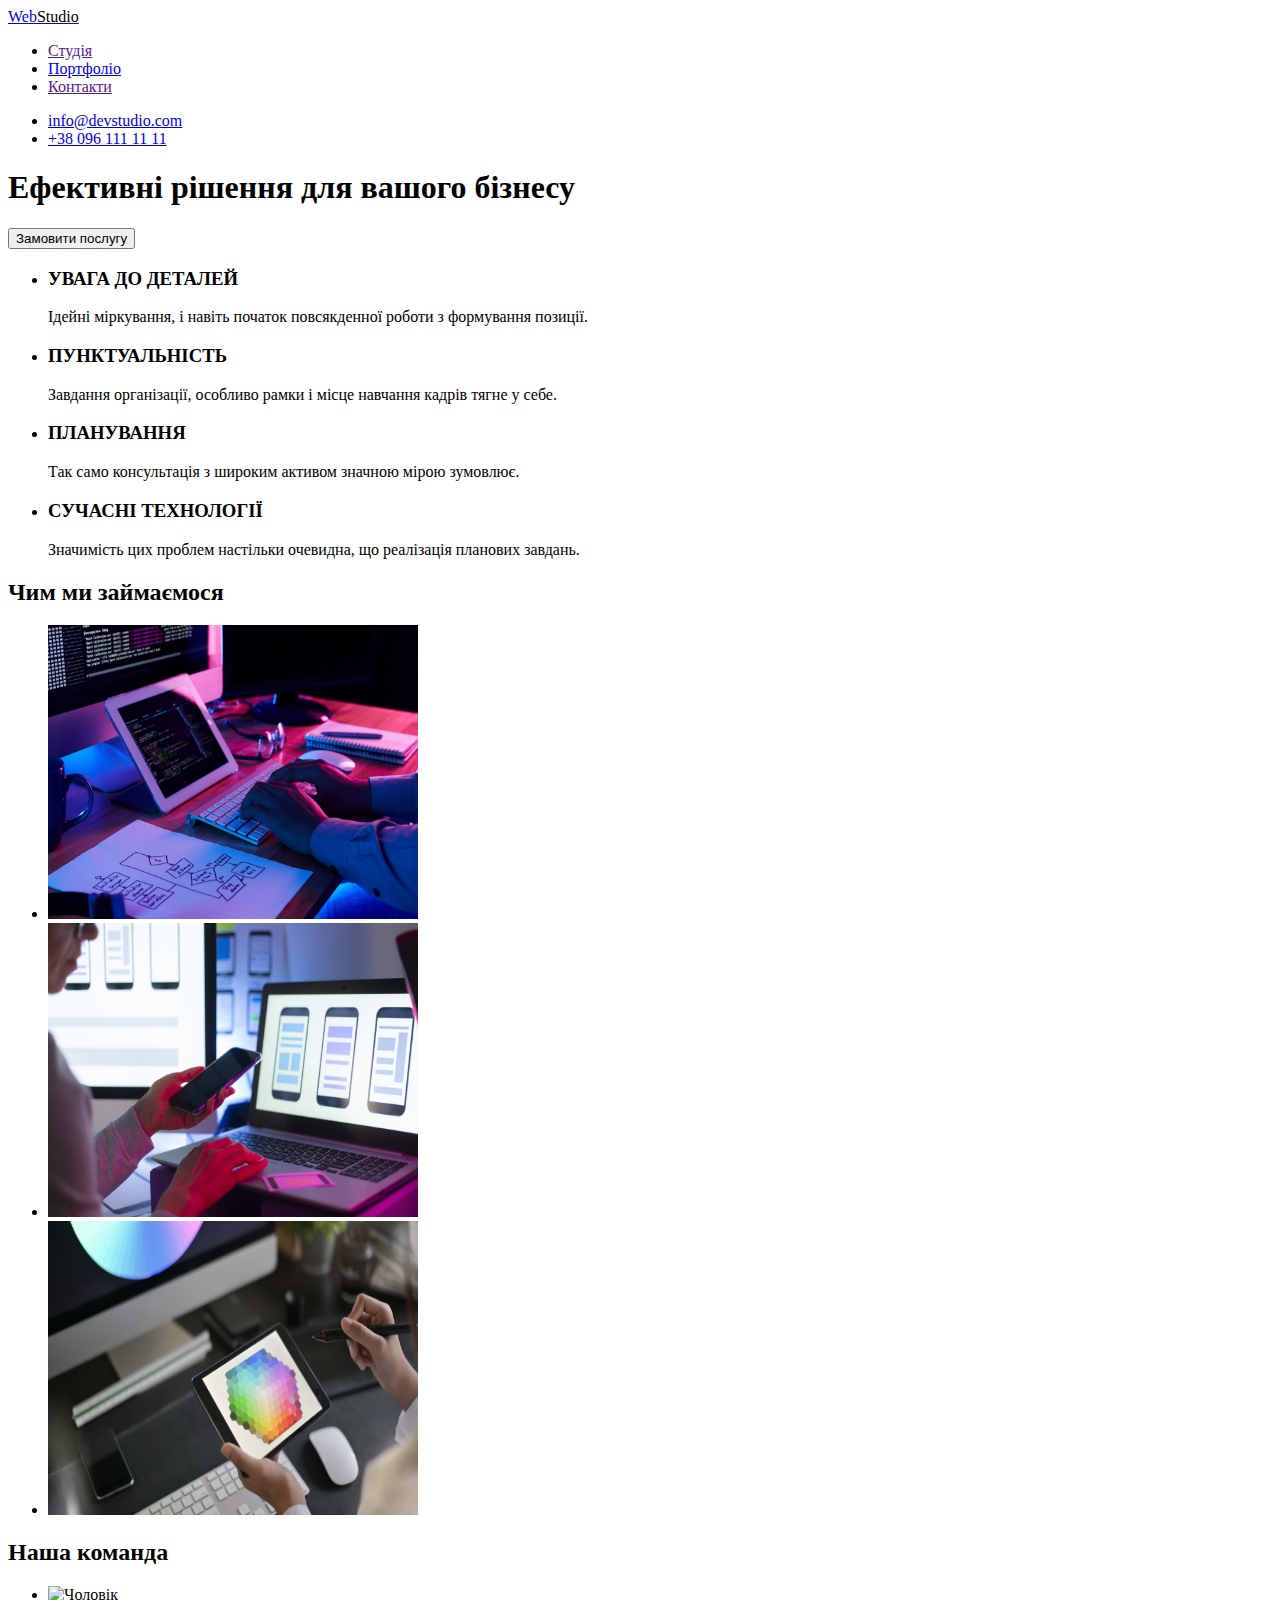
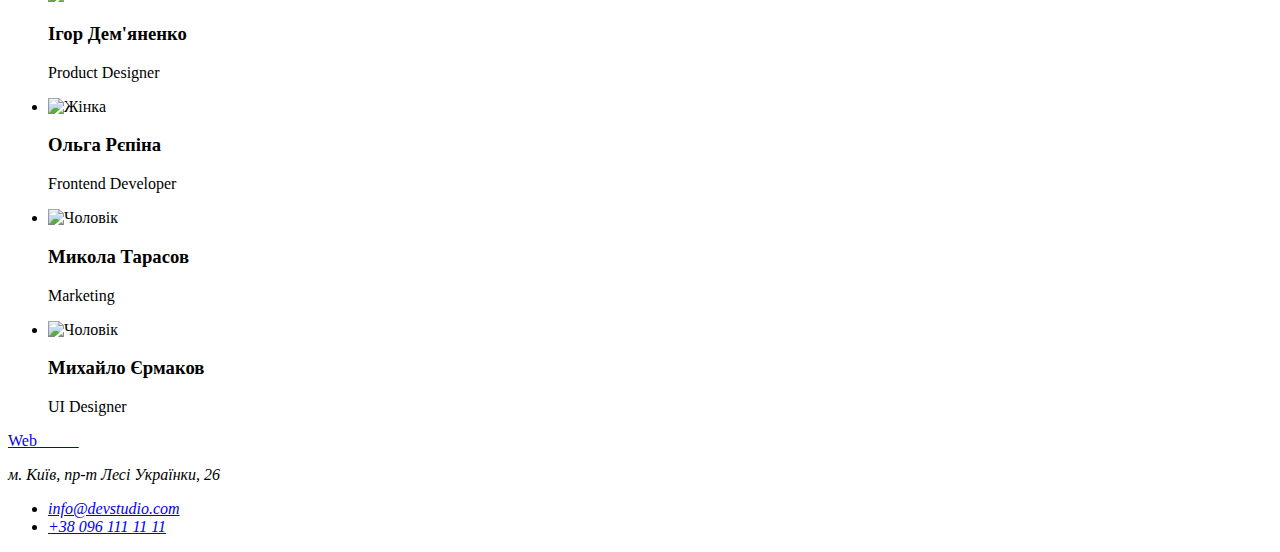
==== index.html @ 11721e97 "Added css" ====
<!DOCTYPE html>
<html lang="en">
<head>
    <meta charset="UTF-8">
    <meta http-equiv="X-UA-Compatible" content="IE=edge">
    <meta name="viewport" content="width=device-width, initial-scale=1.0">
    <title>WebStudio</title>
    <link rel="stylesheet" href="/css/style.css" />
    <link rel="preconnect" href="https://fonts.googleapis.com">
<link rel="preconnect" href="https://fonts.gstatic.com" crossorigin>
<link href="https://fonts.googleapis.com/css2?family=Roboto:wght@400;500;700;900&display=swap" rel="stylesheet"/>
</head>
<body>
                                <!--HEADER-->
        <header>
            <nav>
            <a href = "Logo" class = "logo">Web<span style = "color: black">Studio</span></a>
                <ul class = "social-links">
                    <li><a href = "">Студія</a></li>
                    <li><a href = "portfolio.html">Портфоліо</a></li>
                    <li><a href = "">Контакти</li></a>
                </ul>
            </nav>
                <ul class = "contact">
                    <li><a href = "mailto: info@devstudio.com">info@devstudio.com</a></li>
                    <li><a href = "tel: +38 096 111 11 11">+38 096 111 11 11</a></li>
                </ul>
        </header>
                                <!--MAIN-->
        <main>
                                <!-- I SELECTION-->
            <section>
                <h1 class = "ftext">Ефективні рішення для вашого бізнесу</h1>
                    <button type = "button" class = "button">Замовити послугу</button>
            </section>
                                <!-- II SELECTION-->
            <section>
                <ul class = "information">
                <li>
                    <h3>УВАГА ДО ДЕТАЛЕЙ</h3>
                        <p>Ідейні міркування, і навіть початок повсякденної роботи з формування позиції.</p>
            </li>
                <li>
                    <h3>ПУНКТУАЛЬНІСТЬ</h3>
                        <p>Завдання організації, особливо рамки і місце навчання кадрів тягне у себе.</p>
            </li>
                <li>    
                    <h3>ПЛАНУВАННЯ</h3>
                        <p>Так само консультація з широким активом значною мірою зумовлює.</p>
            </li>
                <li>    
                    <h3>СУЧАСНІ ТЕХНОЛОГІЇ</h3>
                        <p>Значимість цих проблем настільки очевидна, що реалізація планових завдань.</p>
            </li>
                </ul>
                                <!--BELOW-->
                <h2>Чим ми займаємося</h2>
                <ul>
                    <li>
                        <img src=  ".//images/1.jpg" alt="Програмуванням" 
                        width="370" height="294"/></li>
                    <li>
                        <img src = ".//images/2.jpg" alt="Байдикуванням"
                        width="370" height="294"/></li>
                    <li>
                        <img src = ".//images/3.jpg" alt="Підбором"
                        width="370" height="294"/></li>
                </ul>
            </section>
                                <!-- III SELECTION-->
            <section class = "selection-color">
                <h2>Наша команда</h2>
                <ul class = "people">
                    <li>
                        <img src=".//images/4.jpg" alt="Чоловік"
                        width="270" height="260">
                        <h3>Ігор Дем'яненко</h3>
                        <p>Product Designer</p>
                    </li>
                    <li>
                        <img src=".//images/5.jpg" alt="Жінка"
                        width="270" height="260">
                        <h3>Ольга Рєпіна</h3>
                        <p>Frontend Developer</p>
                    </li>   
                    <li>
                        <img src=".//images/6.jpg" alt="Чоловік"
                        width="270" height="260">
                        <h3>Микола Тарасов</h3>
                        <p>Marketing</p>
                    </li>   
                    <li>
                        <img src=".//images/7.jpg" alt="Чоловік"
                        width="270" height="260">
                        <h3>Михайло Єрмаков</h3>
                        <p>UI Designer</p>
                    </li>   
                </ul>
            </section>
    </main>
                                <!--FOOTER-->
        <footer>
            <div class = "container">
            <a href="logo" class = "logo">Web<span style = "color: white">Studio</span></a>
            <address class = "fotext">
                    <p>м. Київ, пр-т Лесі Українки, 26</p>
                <ul class = "contact">
                    <li><a href="mailto:info@devstudio.com">info@devstudio.com</a></li>
                    <li><a href="tel:+38 096 111 11 11">+38 096 111 11 11</a></li>
                </ul>
            </address>
            </div>
    </footer>
</body>
</html>
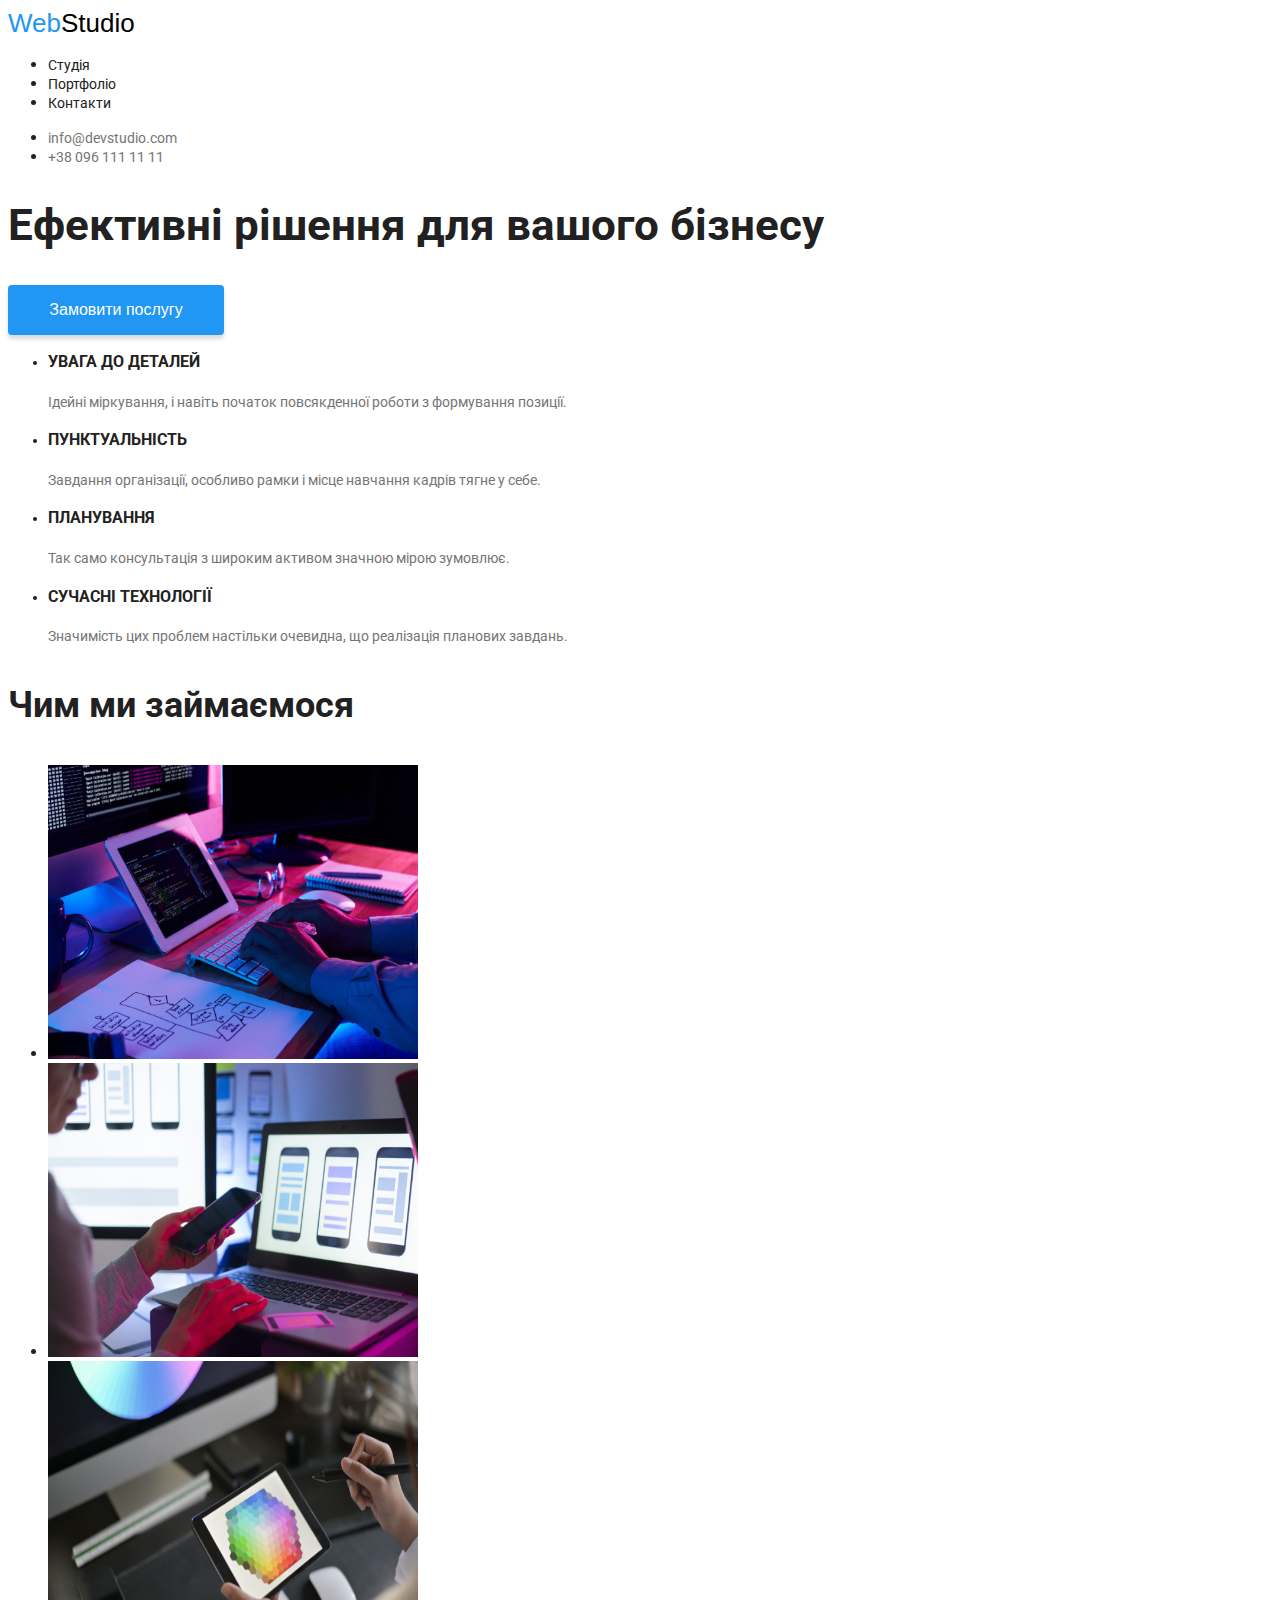
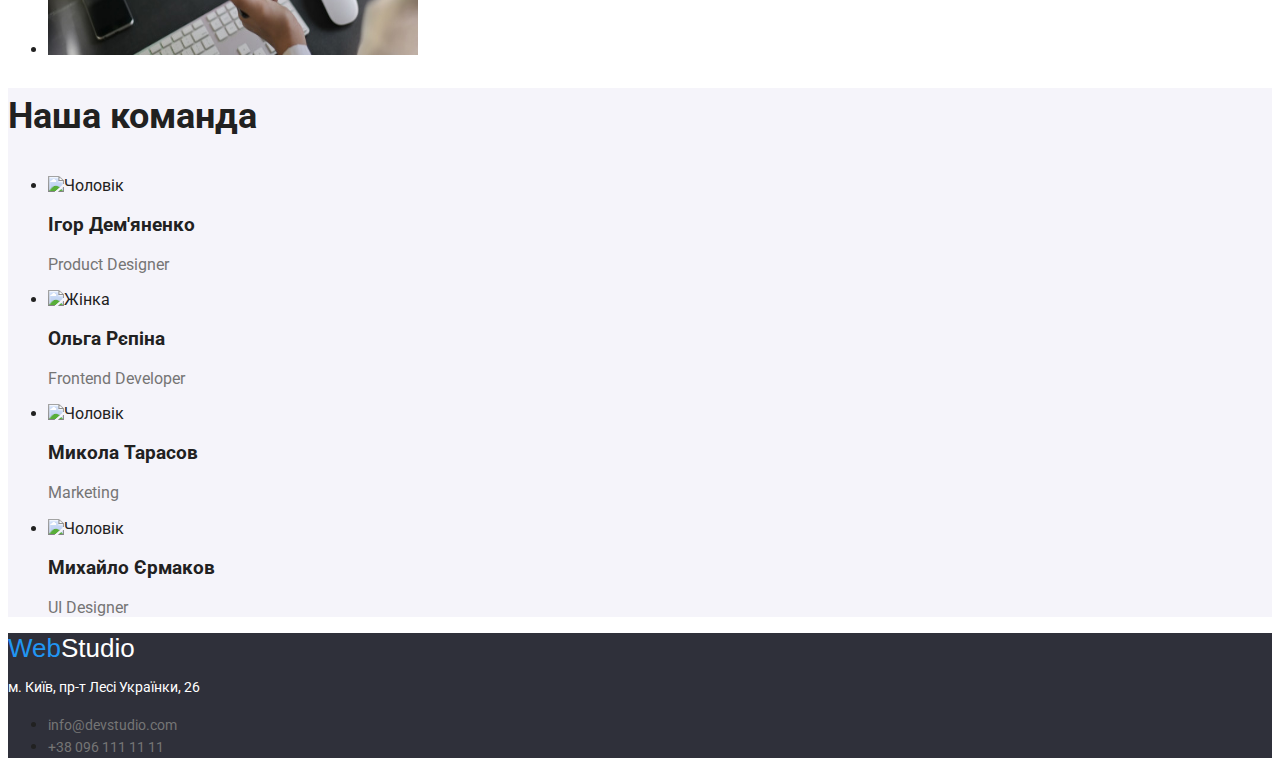
==== commit d2569e3e: "nothing" ====
--- a/index.html
+++ b/index.html
@@ -5,9 +5,7 @@
     <meta http-equiv="X-UA-Compatible" content="IE=edge">
     <meta name="viewport" content="width=device-width, initial-scale=1.0">
     <title>WebStudio</title>
-    <link rel="stylesheet" href="/css/style.css" />
-    <link rel="preconnect" href="https://fonts.googleapis.com">
-<link rel="preconnect" href="https://fonts.gstatic.com" crossorigin>
+    <link rel="stylesheet" href="./css/style.css" />
 <link href="https://fonts.googleapis.com/css2?family=Roboto:wght@400;500;700;900&display=swap" rel="stylesheet"/>
 </head>
 <body>
@@ -102,7 +100,7 @@
         <footer>
             <div class = "container">
             <a href="logo" class = "logo">Web<span style = "color: white">Studio</span></a>
-            <address class = "fotext">
+            <address class = "footer-text">
                     <p>м. Київ, пр-т Лесі Українки, 26</p>
                 <ul class = "contact">
                     <li><a href="mailto:info@devstudio.com">info@devstudio.com</a></li>
--- a/css/style.css
+++ b/css/style.css
@@ -0,0 +1,85 @@
+body {
+    font-family: Roboto, sans-serif;
+    color: #212121;
+}
+.logo {
+    text-decoration: none;
+    font-family: Raleway, sans-serif;
+    color: #2196F3;
+    font-size: 26px;
+    line-height: 31px;
+}
+.social-links a {
+    color: #212121;
+    text-decoration: none;
+    font-size: 14px;
+    font-style: Medium;
+    line-height: 16px;   
+}
+.social-links :hover {
+    color: #2196F3;
+}
+.contact a{
+    color: #757575;
+    text-decoration: none;
+    font-size: 14px;  
+}
+.contact :hover {
+    color: #2196F3;
+}
+.ftext {
+    font-size: 44px;
+    line-height: 60px;
+    letter-spacing: 6%;
+}
+.button {
+    width: 216px;
+    height: 50px;
+    background-color: #2196F3;
+    border-radius: 4px;
+    border: 0px;
+    font-size: 16px;
+    color: white;
+    box-shadow: 0px 4px 4px 0px #00000026;
+    cursor: pointer;
+}
+.information{
+    font-size: 14px;
+    line-height: 1.4;
+    font-style: Bold;
+}
+.information p{
+    color: #757575;
+    font-style: Regular;
+    line-height: 1.6;
+}
+h2 {
+    font-size: 36px;
+    font-style: Bold;
+    line-height: 1.6;
+}
+.selection-color {
+    background-color: #F5F4FA;
+}
+.people{
+    font-size: 16px;
+    font-style: Medium;
+    line-height: 1.2;
+}
+.people p{
+    color: #757575;
+    font-style: Regular;
+}
+
+.footer-text {
+    text-decoration: none;
+    font-style: normal;
+    line-height: 1.4;
+}
+.footer-text p {
+    font-size: 14px;
+    color: white;
+}
+.container {
+    background-color: #2F303A;
+}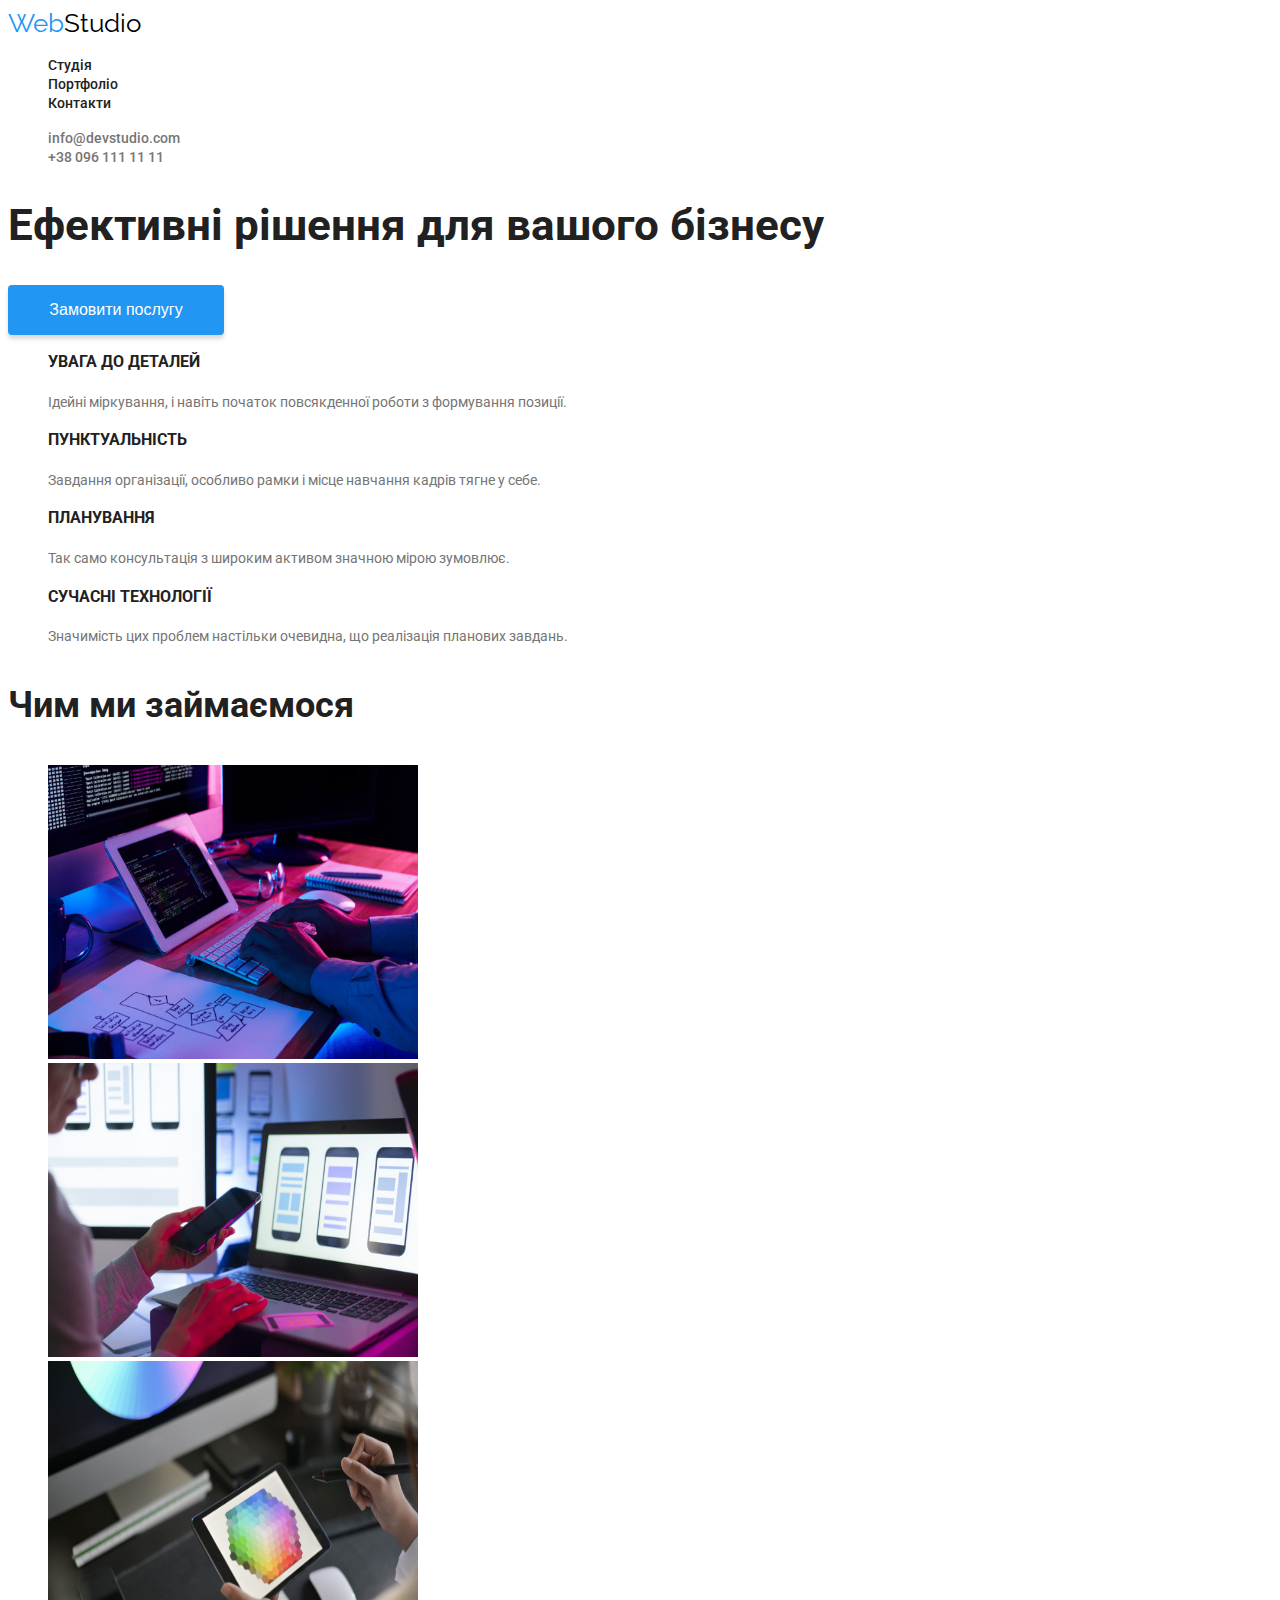
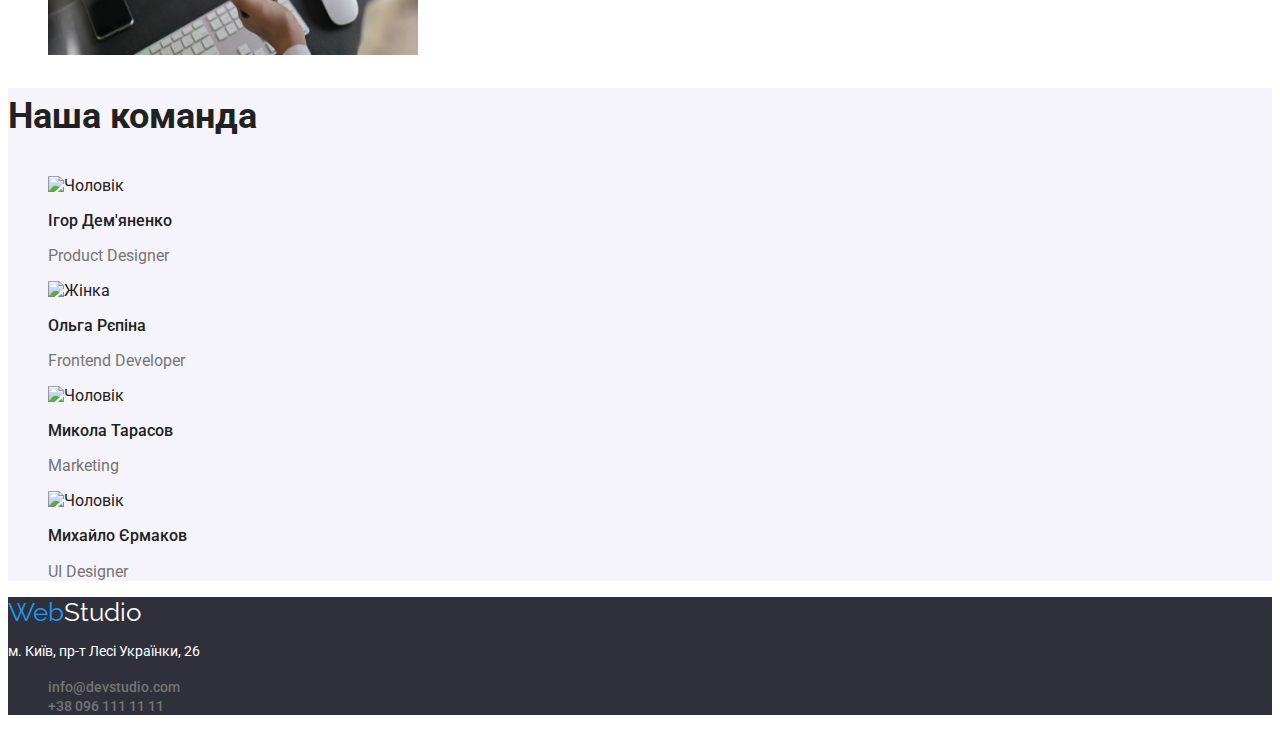
==== commit ca50c79f: "CHANGED SOMETHING JUST WATCH" ====
--- a/index.html
+++ b/index.html
@@ -6,7 +6,8 @@
     <meta name="viewport" content="width=device-width, initial-scale=1.0">
     <title>WebStudio</title>
     <link rel="stylesheet" href="./css/style.css" />
-<link href="https://fonts.googleapis.com/css2?family=Roboto:wght@400;500;700;900&display=swap" rel="stylesheet"/>
+        <link href="https://fonts.googleapis.com/css2?family=Roboto:wght@400;500;700;900&display=swap" rel="stylesheet"/>
+        <link href="https://fonts.googleapis.com/css2?family=Raleway:wght@700&display=swap" rel="stylesheet"/>
 </head>
 <body>
                                 <!--HEADER-->
@@ -28,7 +29,7 @@
         <main>
                                 <!-- I SELECTION-->
             <section>
-                <h1 class = "ftext">Ефективні рішення для вашого бізнесу</h1>
+                <h1 class = "first-title">Ефективні рішення для вашого бізнесу</h1>
                     <button type = "button" class = "button">Замовити послугу</button>
             </section>
                                 <!-- II SELECTION-->
@@ -52,47 +53,40 @@
             </li>
                 </ul>
                                 <!--BELOW-->
-                <h2>Чим ми займаємося</h2>
-                <ul>
+            <h2 class = "title">Чим ми займаємося</h2>
+                <ul class = "images-page-one">
                     <li>
-                        <img src=  ".//images/1.jpg" alt="Програмуванням" 
-                        width="370" height="294"/></li>
+                        <img src=  ".//images/1.jpg" alt="Програмуванням" /></li>
                     <li>
-                        <img src = ".//images/2.jpg" alt="Байдикуванням"
-                        width="370" height="294"/></li>
+                        <img src = ".//images/2.jpg" alt="Байдикуванням"/></li>
                     <li>
-                        <img src = ".//images/3.jpg" alt="Підбором"
-                        width="370" height="294"/></li>
+                        <img src = ".//images/3.jpg" alt="Підбором"/></li>
                 </ul>
             </section>
                                 <!-- III SELECTION-->
-            <section class = "selection-color">
-                <h2>Наша команда</h2>
-                <ul class = "people">
+                <section class = "selection-color">
+            <h2 class = "title">Наша команда</h2>
+                <ul class = "our-team">
                     <li>
-                        <img src=".//images/4.jpg" alt="Чоловік"
-                        width="270" height="260">
-                        <h3>Ігор Дем'яненко</h3>
+                        <img src=".//images/4.jpg" alt="Чоловік"/>
+                            <h3>Ігор Дем'яненко</h3>
                         <p>Product Designer</p>
                     </li>
-                    <li>
-                        <img src=".//images/5.jpg" alt="Жінка"
-                        width="270" height="260">
-                        <h3>Ольга Рєпіна</h3>
-                        <p>Frontend Developer</p>
+                        <li>
+                            <img src=".//images/5.jpg" alt="Жінка"/>
+                                <h3>Ольга Рєпіна</h3>
+                            <p>Frontend Developer</p>
                     </li>   
-                    <li>
-                        <img src=".//images/6.jpg" alt="Чоловік"
-                        width="270" height="260">
-                        <h3>Микола Тарасов</h3>
-                        <p>Marketing</p>
-                    </li>   
-                    <li>
-                        <img src=".//images/7.jpg" alt="Чоловік"
-                        width="270" height="260">
-                        <h3>Михайло Єрмаков</h3>
-                        <p>UI Designer</p>
-                    </li>   
+                            <li>
+                                <img src=".//images/6.jpg" alt="Чоловік"/>
+                                    <h3>Микола Тарасов</h3>
+                                <p>Marketing</p>
+                        </li>   
+                            <li>
+                                <img src=".//images/7.jpg" alt="Чоловік"/>
+                                    <h3>Михайло Єрмаков</h3>
+                                <p>UI Designer</p>
+                        </li>   
                 </ul>
             </section>
     </main>
--- a/css/style.css
+++ b/css/style.css
@@ -1,36 +1,45 @@
 body {
-    font-family: Roboto, sans-serif;
+    font-family: "Roboto", sans-serif;
     color: #212121;
 }
 .logo {
     text-decoration: none;
-    font-family: Raleway, sans-serif;
+    font-family: "Raleway", sans-serif;
     color: #2196F3;
     font-size: 26px;
     line-height: 31px;
 }
+.social-links {
+    list-style: none;
+}
 .social-links a {
+    text-decoration: none;
     color: #212121;
-    text-decoration: none;
     font-size: 14px;
-    font-style: Medium;
+    font-weight: 500;
     line-height: 16px;   
 }
 .social-links :hover {
     color: #2196F3;
 }
+.contact {
+    list-style: none;
+}
 .contact a{
+    text-decoration: none;
     color: #757575;
-    text-decoration: none;
-    font-size: 14px;  
+    font-weight: 500;
+    font-style: normal;
+    font-size: 14px;
 }
 .contact :hover {
     color: #2196F3;
 }
-.ftext {
+.first-title {
     font-size: 44px;
     line-height: 60px;
     letter-spacing: 6%;
+    font-weight: black;
 }
 .button {
     width: 216px;
@@ -43,17 +52,26 @@
     box-shadow: 0px 4px 4px 0px #00000026;
     cursor: pointer;
 }
-.information{
+.information {
+    list-style: none;
     font-size: 14px;
     line-height: 1.4;
-    font-style: Bold;
+    font-weight: Bold;
 }
 .information p{
     color: #757575;
-    font-style: Regular;
+    font-weight: 400;
     line-height: 1.6;
+    font-weight: 400;
 }
-h2 {
+.images-page-one { 
+    list-style: none;
+}
+.images-page-one img { 
+    width: 370px; 
+    height: 294px;
+}
+.title {
     font-size: 36px;
     font-style: Bold;
     line-height: 1.6;
@@ -61,25 +79,101 @@
 .selection-color {
     background-color: #F5F4FA;
 }
-.people{
+.our-team {
+    list-style: none;
+}
+.our-team img {
+    width: 270px;
+    height: 260px;
+}
+
+.our-team h3 {
     font-size: 16px;
-    font-style: Medium;
+    font-weight: 500;
     line-height: 1.2;
 }
-.people p{
+
+.our-team p {
     color: #757575;
-    font-style: Regular;
+    font-weight: 400;
+    font-size: 16px;
 }
 
-.footer-text {
+.footer-text p {
     text-decoration: none;
+    list-style: none;
+    line-height: 1.4;
+    font-size: 14px;
     font-style: normal;
-    line-height: 1.4;
+    font-weight: 400;
+    color: white;
+    
 }
-.footer-text p {
-    font-size: 14px;
+.container {
+    text-decoration: none;
+    list-style: none;
+    background-color: #2F303A;
+}
+.second-button {
+    list-style: none;
+    font-size: 16px;
+    background-color: #F5F4FA;
+    border-radius: 4px;
+    border: 0px;
+    color: black;
+    font-weight: 500;
+    cursor: pointer;
+    margin: 10px 20px; 
+}
+.second-button:hover {
+    background-color: #2196F3;
     color: white;
 }
-.container {
-    background-color: #2F303A;
-}+.direction {
+    list-style: none;
+    display: flex;
+    justify-content: center;
+    align-items: center;
+}
+.direction-two {
+    list-style: none;
+    
+}
+.box {
+    text-decoration: none;
+    list-style: none;
+
+    display: flex;
+    flex-wrap: wrap;
+    justify-content: center;
+    align-items: center;
+}
+.box img {
+    width: 370px; 
+    height: 294px;
+}
+
+.box h3{
+    font-size: 18;
+    color: #212121;
+    line-height: 2.0;
+    font-weight: bold;
+    letter-spacing: 6%;
+    padding-left: 30px;
+}
+.box p {
+    font-size: 16;
+    color: #757575;
+    line-height: 2.0;
+    font-weight: 400;
+    letter-spacing: 3%;
+    padding-left: 30px;
+}
+.second-card {
+    width: 370px;
+    height: 430px;
+    border: 2px solid #EEEEEE;
+    background: #FFFFFF;
+    
+    margin: 30px 50px;
+}
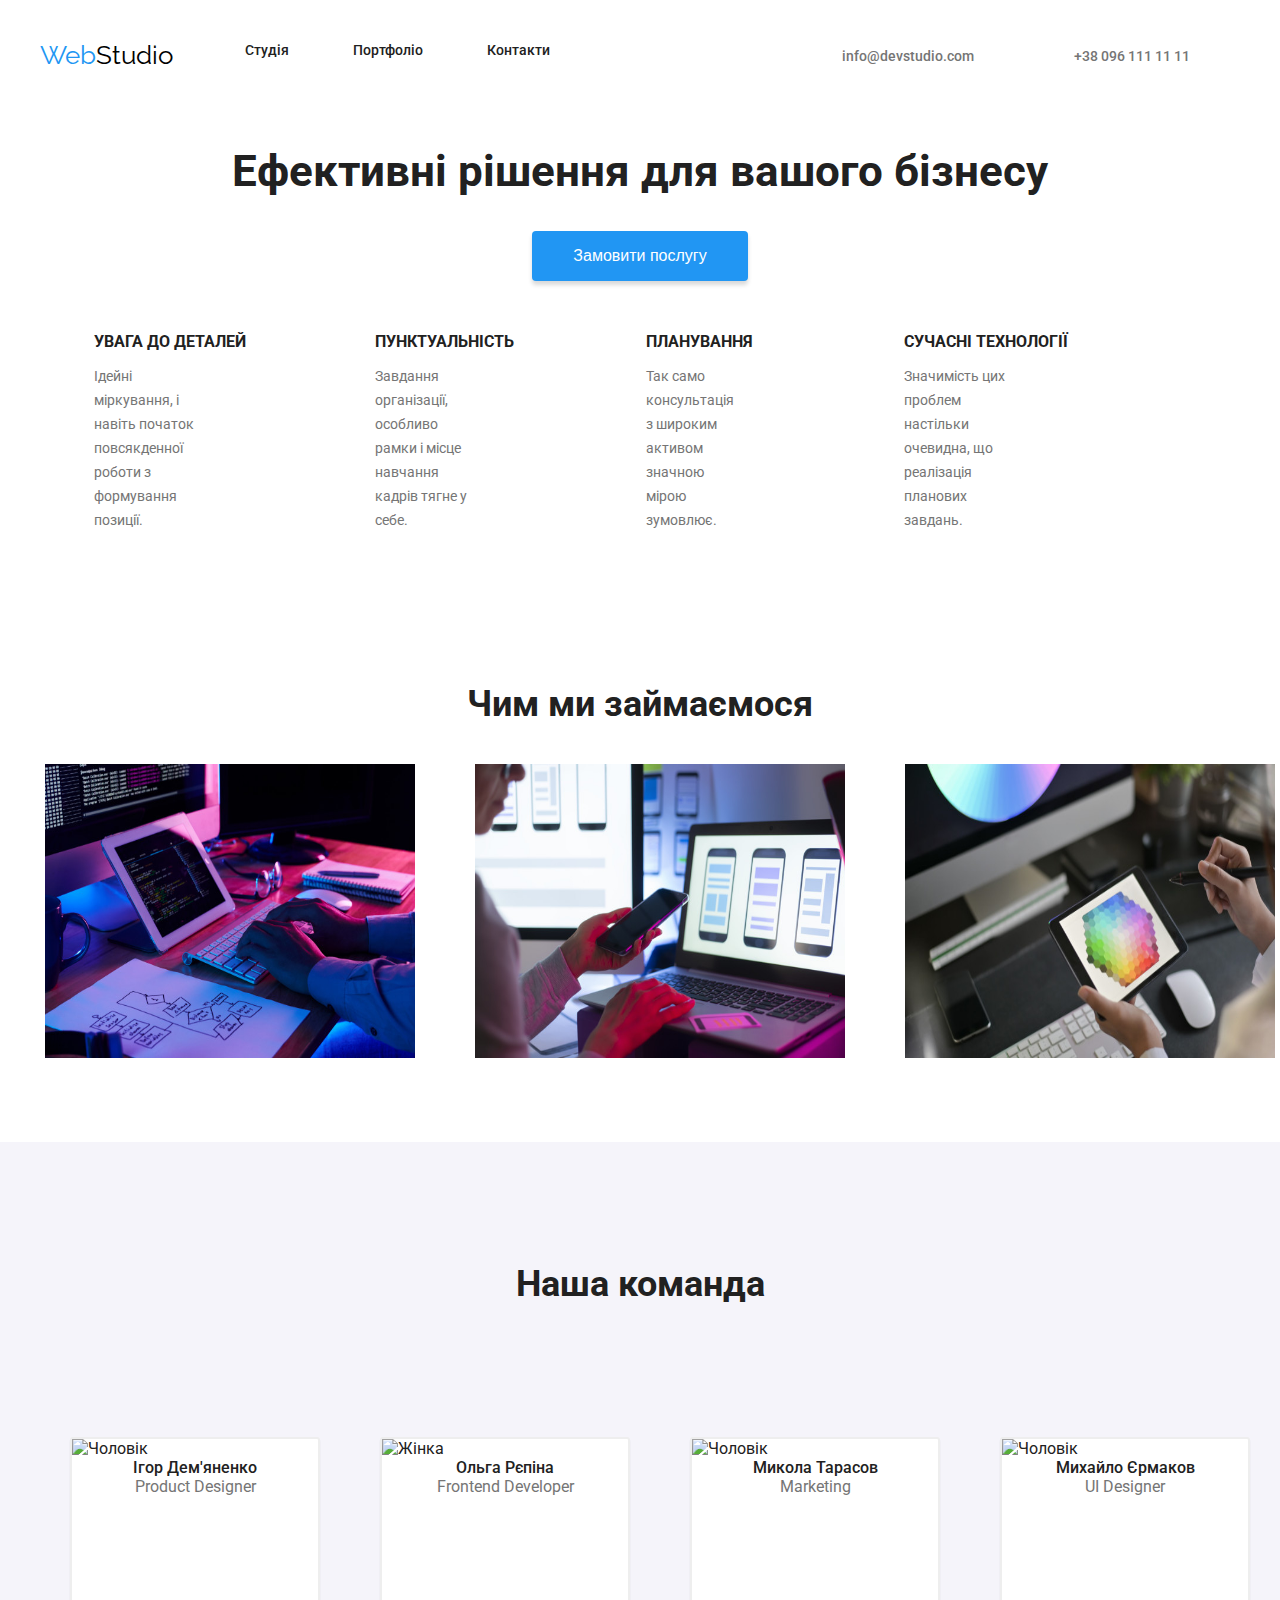
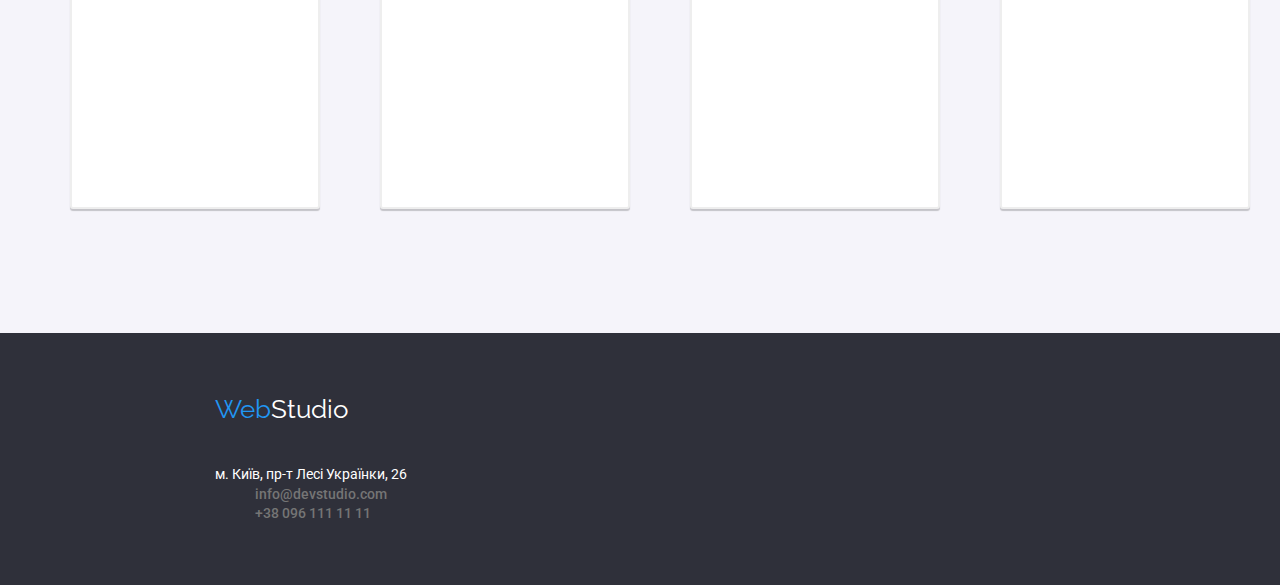
==== commit ca78a293: "Changed CSS and added HTML tags" ====
--- a/index.html
+++ b/index.html
@@ -6,35 +6,41 @@
     <meta name="viewport" content="width=device-width, initial-scale=1.0">
     <title>WebStudio</title>
     <link rel="stylesheet" href="./css/style.css" />
+    <link rel="stylesheet" href="./css/reset.scss" />
         <link href="https://fonts.googleapis.com/css2?family=Roboto:wght@400;500;700;900&display=swap" rel="stylesheet"/>
         <link href="https://fonts.googleapis.com/css2?family=Raleway:wght@700&display=swap" rel="stylesheet"/>
 </head>
 <body>
                                 <!--HEADER-->
-        <header>
-            <nav>
-            <a href = "Logo" class = "logo">Web<span style = "color: black">Studio</span></a>
-                <ul class = "social-links">
-                    <li><a href = "">Студія</a></li>
-                    <li><a href = "portfolio.html">Портфоліо</a></li>
-                    <li><a href = "">Контакти</li></a>
-                </ul>
-            </nav>
-                <ul class = "contact">
-                    <li><a href = "mailto: info@devstudio.com">info@devstudio.com</a></li>
-                    <li><a href = "tel: +38 096 111 11 11">+38 096 111 11 11</a></li>
-                </ul>
-        </header>
+            <header>
+                    <div class = "n-d">
+                        <nav>
+                            <div class = "n">
+                                 <a href = "Logo" class = "logo">Web<span style = "color: black">Studio</span></a>    
+                                    <ul class = "social-links">
+                                            <li><a href = "">Студія</a></li>
+                                                <li><a href = "portfolio.html">Портфоліо</a></li>
+                                            <li><a href = "">Контакти</li></a>
+                                        </ul>
+                                    </div>
+                            </nav>
+                                 <ul class = "contact">
+                                    <li><a href = "mailto: info@devstudio.com">info@devstudio.com</a></li>
+                                    <li><a href = "tel: +38 096 111 11 11">+38 096 111 11 11</a></li>
+                                </ul>               
+                            </div>
+                    </header>
                                 <!--MAIN-->
         <main>
                                 <!-- I SELECTION-->
-            <section>
+            <section class = "direction-first">
                 <h1 class = "first-title">Ефективні рішення для вашого бізнесу</h1>
                     <button type = "button" class = "button">Замовити послугу</button>
             </section>
                                 <!-- II SELECTION-->
             <section>
                 <ul class = "information">
+                    <div class = "direction-inform">
                 <li>
                     <h3>УВАГА ДО ДЕТАЛЕЙ</h3>
                         <p>Ідейні міркування, і навіть початок повсякденної роботи з формування позиції.</p>
@@ -52,6 +58,7 @@
                         <p>Значимість цих проблем настільки очевидна, що реалізація планових завдань.</p>
             </li>
                 </ul>
+            </div>
                                 <!--BELOW-->
             <h2 class = "title">Чим ми займаємося</h2>
                 <ul class = "images-page-one">
@@ -65,24 +72,24 @@
             </section>
                                 <!-- III SELECTION-->
                 <section class = "selection-color">
-            <h2 class = "title">Наша команда</h2>
+            <h2 class = "title-two">Наша команда</h2>
                 <ul class = "our-team">
-                    <li>
+                    <li class = "card-our">
                         <img src=".//images/4.jpg" alt="Чоловік"/>
                             <h3>Ігор Дем'яненко</h3>
                         <p>Product Designer</p>
                     </li>
-                        <li>
+                        <li class = "card-our">
                             <img src=".//images/5.jpg" alt="Жінка"/>
                                 <h3>Ольга Рєпіна</h3>
                             <p>Frontend Developer</p>
                     </li>   
-                            <li>
+                            <li class = "card-our">
                                 <img src=".//images/6.jpg" alt="Чоловік"/>
                                     <h3>Микола Тарасов</h3>
                                 <p>Marketing</p>
                         </li>   
-                            <li>
+                            <li class = "card-our">
                                 <img src=".//images/7.jpg" alt="Чоловік"/>
                                     <h3>Михайло Єрмаков</h3>
                                 <p>UI Designer</p>
@@ -93,10 +100,10 @@
                                 <!--FOOTER-->
         <footer>
             <div class = "container">
-            <a href="logo" class = "logo">Web<span style = "color: white">Studio</span></a>
+            <a href="logo" class = "footer-logo">Web<span style = "color: white">Studio</span></a>
             <address class = "footer-text">
                     <p>м. Київ, пр-т Лесі Українки, 26</p>
-                <ul class = "contact">
+                <ul class = "contact-two">
                     <li><a href="mailto:info@devstudio.com">info@devstudio.com</a></li>
                     <li><a href="tel:+38 096 111 11 11">+38 096 111 11 11</a></li>
                 </ul>
--- a/css/style.css
+++ b/css/style.css
@@ -1,29 +1,59 @@
+
+html, body, div, span, applet, object, iframe,
+h1, h2, h3, h4, h5, h6, p, blockquote, pre,
+a, abbr, acronym, address, big, cite, code,
+del, dfn, em, img, ins, kbd, q, s, samp,
+small, strike, strong, sub, sup, tt, var,
+b, u, i, center,
+dl, dt, dd, ol, ul, li,
+fieldset, form, label, legend, input, textarea,
+table, caption, tbody, tfoot, thead, tr, th, td,
+article, aside, canvas, details, embed, 
+figure, figcaption, footer, header, hgroup, 
+menu, nav, output, ruby, section, summary,
+time, mark, audio, video {
+	margin: 0;
+}
 body {
     font-family: "Roboto", sans-serif;
     color: #212121;
 }
+.n-d {
+    display: flex;
+    justify-content: space-between;
+    align-items: center;
+    padding: 40px;
+}
+.n {
+    display: flex;
+}
 .logo {
     text-decoration: none;
     font-family: "Raleway", sans-serif;
     color: #2196F3;
     font-size: 26px;
     line-height: 31px;
+    
 }
 .social-links {
     list-style: none;
+    display: flex;
 }
 .social-links a {
     text-decoration: none;
     color: #212121;
     font-size: 14px;
     font-weight: 500;
-    line-height: 16px;   
+    line-height: 16px;
+    padding: 32px;
+    
 }
 .social-links :hover {
     color: #2196F3;
 }
 .contact {
     list-style: none;
+    display: flex;
 }
 .contact a{
     text-decoration: none;
@@ -31,15 +61,25 @@
     font-weight: 500;
     font-style: normal;
     font-size: 14px;
+    padding: 50px;
+    
 }
 .contact :hover {
     color: #2196F3;
 }
+
 .first-title {
     font-size: 44px;
     line-height: 60px;
     letter-spacing: 6%;
     font-weight: black;
+    margin: 30px;
+}
+.direction-first {
+    display: flex;
+    flex-direction: column;
+    justify-content: center;
+    align-items: center;
 }
 .button {
     width: 216px;
@@ -52,54 +92,107 @@
     box-shadow: 0px 4px 4px 0px #00000026;
     cursor: pointer;
 }
+.direction-inform {
+    display: flex;
+    justify-content: center;
+    align-items: center;
+}
 .information {
     list-style: none;
     font-size: 14px;
     line-height: 1.4;
     font-weight: Bold;
+    padding: 50px 94px;
+    
 }
 .information p{
     color: #757575;
     font-weight: 400;
-    line-height: 1.6;
-    font-weight: 400;
+    font-weight: 400;
+    line-height: 24px;
+    margin-top: 10px;
+    margin-right: 170px;
+    
 }
 .images-page-one { 
     list-style: none;
+    display: flex;
+    justify-content: center;
+    align-items: center;
 }
 .images-page-one img { 
     width: 370px; 
     height: 294px;
+    margin: 30px;
+    padding-bottom: 50px;
 }
 .title {
     font-size: 36px;
     font-style: Bold;
     line-height: 1.6;
+    display: flex;
+    justify-content: center;
+    align-items: center;
+    padding-top: 94px;
 }
 .selection-color {
     background-color: #F5F4FA;
+    padding-top: 20px;
+}
+.title-two {
+    font-size: 36px;
+    font-style: Bold;
+    line-height: 1.6;
+    display: flex;
+    justify-content: center;
+    align-items: center;
+    padding: 94px 50px;
 }
 .our-team {
     list-style: none;
+    display: flex;
+    justify-content: center;
+    align-items: center;
+    padding-bottom: 94px;
 }
 .our-team img {
     width: 270px;
     height: 260px;
+
 }
 
 .our-team h3 {
     font-size: 16px;
     font-weight: 500;
     line-height: 1.2;
+    text-align: center;
 }
 
 .our-team p {
     color: #757575;
     font-weight: 400;
     font-size: 16px;
-}
-
-.footer-text p {
+    text-align: center;
+}
+.card-our {
+    height: 368px;
+    width: 270px;
+    background-color: #FFFFFF;
+    border: 2px solid #EEEEEE;
+    border-radius: 3px;
+    box-shadow: 0px 2px 1px 0px #00000033;
+
+    margin: 30px;
+}
+.footer-logo {
+    text-decoration: none;
+    font-family: "Raleway", sans-serif;
+    color: #2196F3;
+    font-size: 26px;
+    line-height: 31px;
+    padding: 20px 215px ;
+}
+.footer-text {
     text-decoration: none;
     list-style: none;
     line-height: 1.4;
@@ -107,12 +200,36 @@
     font-style: normal;
     font-weight: 400;
     color: white;
-    
+    margin: 20px 215px;
+}
+
+.text-container {
+    padding: 60px 215px ;
 }
 .container {
     text-decoration: none;
     list-style: none;
     background-color: #2F303A;
+    height: 252px;
+
+    display: flex;
+    flex-direction: column;
+    justify-content: center;
+    align-items: flex-start;
+}
+.contact-two {
+    list-style: none;
+
+}
+.contact-two a{
+    text-decoration: none;
+    color: #757575;
+    font-weight: 500;
+    font-style: normal;
+    font-size: 14px;
+}
+.contact-two :hover {
+    color: #2196F3;
 }
 .second-button {
     list-style: none;
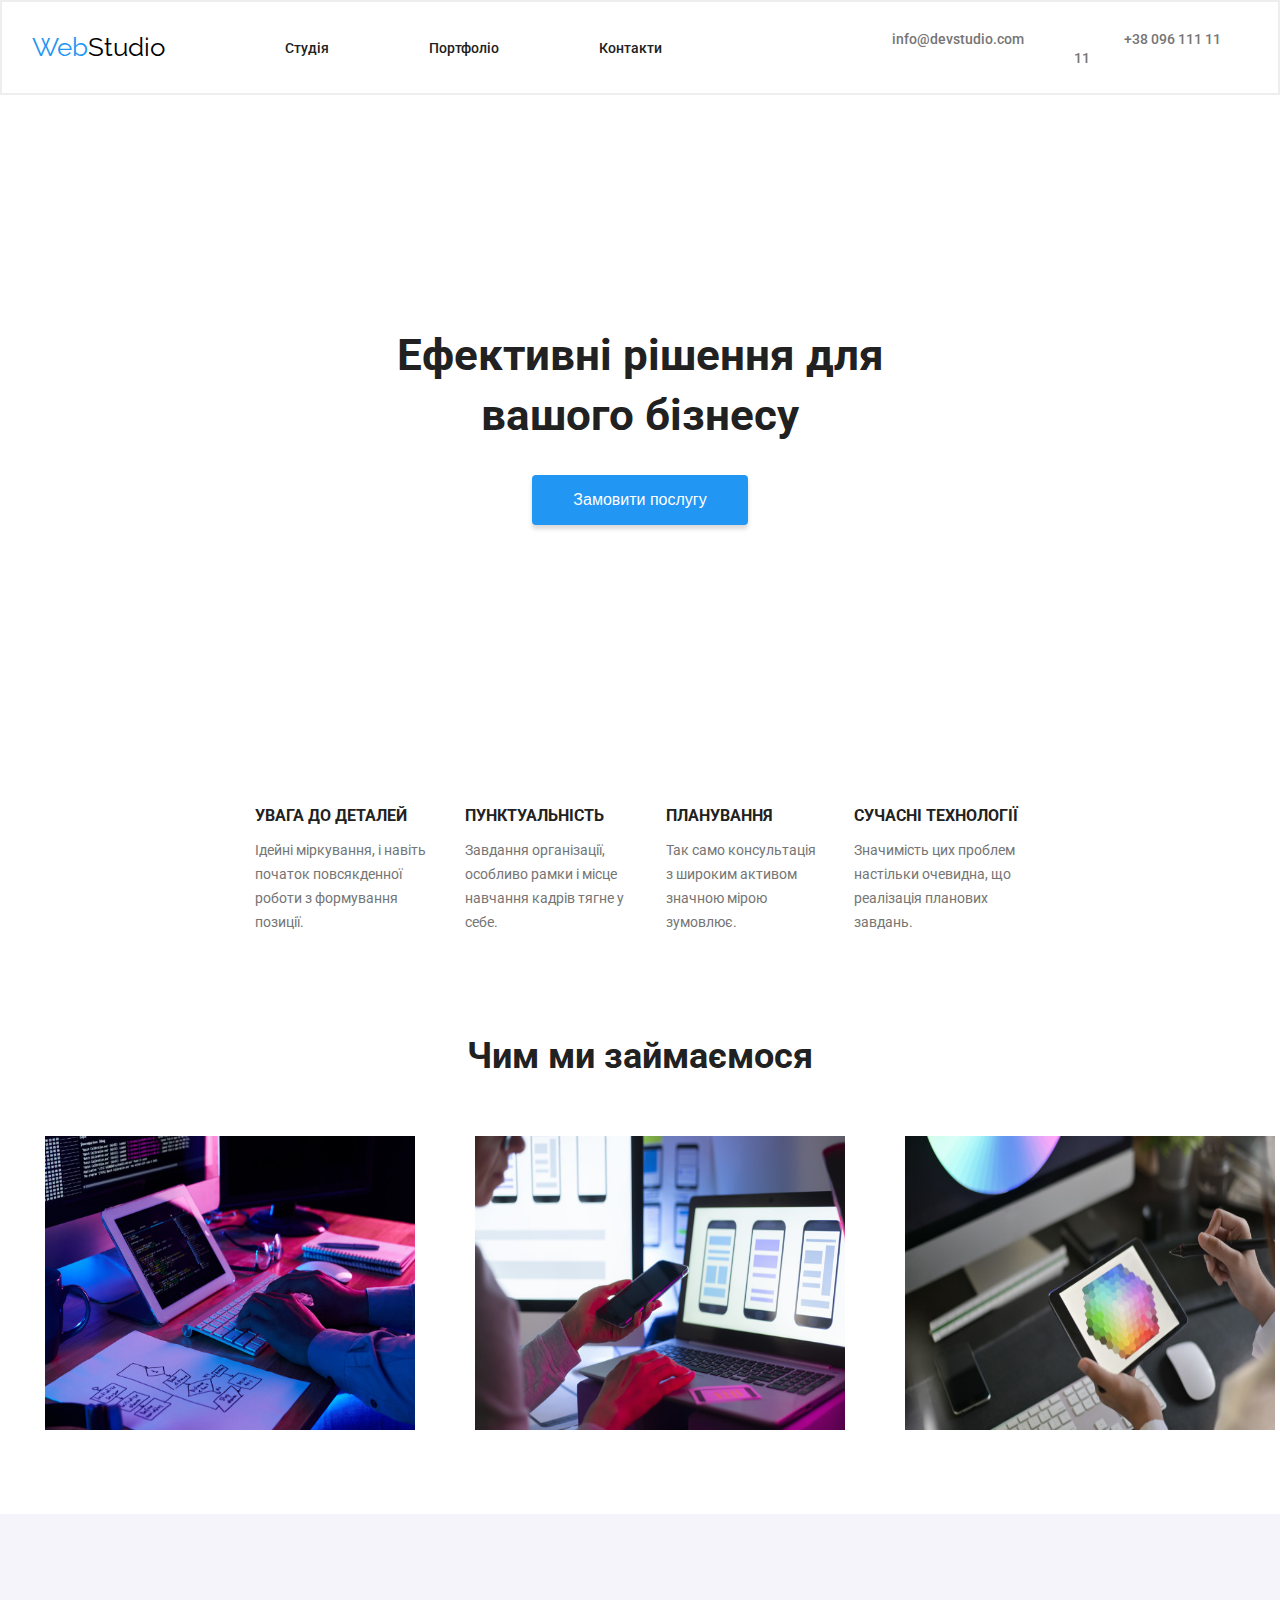
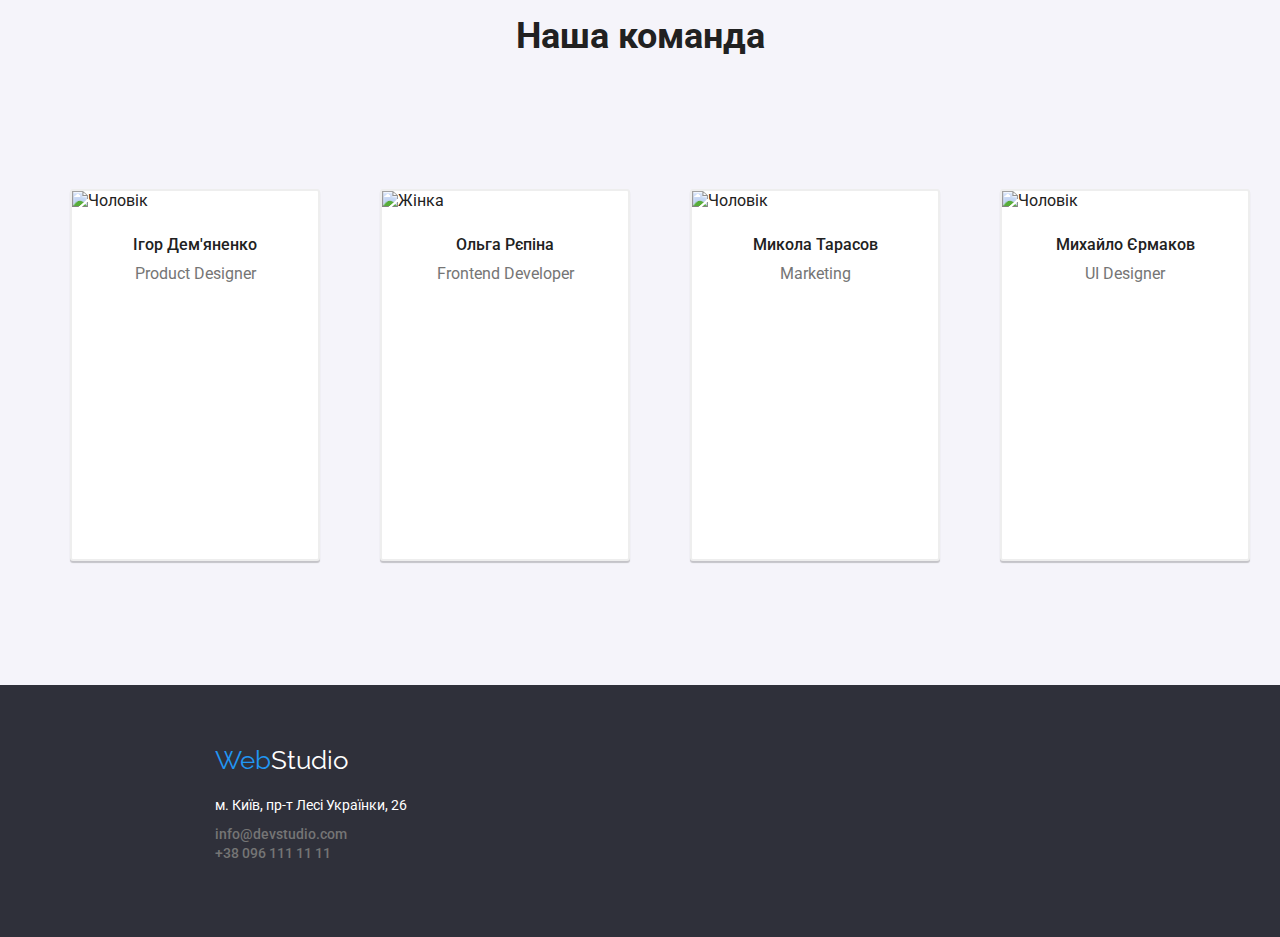
==== commit ee0d0666: "CHANGED EVERYTHING!!!" ====
--- a/index.html
+++ b/index.html
@@ -12,29 +12,27 @@
 </head>
 <body>
                                 <!--HEADER-->
-            <header>
-                    <div class = "n-d">
-                        <nav>
-                            <div class = "n">
-                                 <a href = "Logo" class = "logo">Web<span style = "color: black">Studio</span></a>    
-                                    <ul class = "social-links">
-                                            <li><a href = "">Студія</a></li>
-                                                <li><a href = "portfolio.html">Портфоліо</a></li>
-                                            <li><a href = "">Контакти</li></a>
-                                        </ul>
-                                    </div>
-                            </nav>
-                                 <ul class = "contact">
-                                    <li><a href = "mailto: info@devstudio.com">info@devstudio.com</a></li>
-                                    <li><a href = "tel: +38 096 111 11 11">+38 096 111 11 11</a></li>
-                                </ul>               
-                            </div>
-                    </header>
+         <header>
+                <nav>
+                    <div class = "direction-header">
+                            <a href = "Logo" class = "logo">Web<span style = "color: black">Studio</span></a> 
+                                <ul class = "social-links">
+                                        <li><a href = "">Студія</a></li>
+                                            <li><a href = "portfolio.html">Портфоліо</a></li>
+                                        <li><a href = "">Контакти</li></a>
+                                    </ul>
+                                <ul class = "contact">
+                                        <li><a href = "mailto: info@devstudio.com">info@devstudio.com</a></li>
+                                        <li><a href = "tel: +38 096 111 11 11">+38 096 111 11 11</a></li>
+                                </ul>
+                    </div>                
+                </nav>
+        </header>
                                 <!--MAIN-->
         <main>
                                 <!-- I SELECTION-->
             <section class = "direction-first">
-                <h1 class = "first-title">Ефективні рішення для вашого бізнесу</h1>
+                <h1 class = "first-title">Ефективні рішення для <br> вашого бізнесу</h1>
                     <button type = "button" class = "button">Замовити послугу</button>
             </section>
                                 <!-- II SELECTION-->
@@ -76,39 +74,47 @@
                 <ul class = "our-team">
                     <li class = "card-our">
                         <img src=".//images/4.jpg" alt="Чоловік"/>
-                            <h3>Ігор Дем'яненко</h3>
+                    <div class = "our-text-direction">
+                        <h3>Ігор Дем'яненко</h3>
                         <p>Product Designer</p>
-                    </li>
-                        <li class = "card-our">
-                            <img src=".//images/5.jpg" alt="Жінка"/>
-                                <h3>Ольга Рєпіна</h3>
-                            <p>Frontend Developer</p>
-                    </li>   
-                            <li class = "card-our">
-                                <img src=".//images/6.jpg" alt="Чоловік"/>
-                                    <h3>Микола Тарасов</h3>
-                                <p>Marketing</p>
-                        </li>   
-                            <li class = "card-our">
-                                <img src=".//images/7.jpg" alt="Чоловік"/>
-                                    <h3>Михайло Єрмаков</h3>
-                                <p>UI Designer</p>
-                        </li>   
-                </ul>
-            </section>
-    </main>
+                    </div>
+                </li>
+                    <li class = "card-our">
+                        <img src=".//images/5.jpg" alt="Жінка"/>
+                    <div class = "our-text-direction">
+                        <h3>Ольга Рєпіна</h3>
+                        <p>Frontend Developer</p>
+                    </div>
+                </li>   
+                    <li class = "card-our">
+                        <img src=".//images/6.jpg" alt="Чоловік"/>
+                    <div class = "our-text-direction">
+                        <h3>Микола Тарасов</h3>
+                        <p>Marketing</p>
+                    </div>
+                </li>   
+                    <li class = "card-our">
+                        <img src=".//images/7.jpg" alt="Чоловік"/>
+                    <div class = "our-text-direction">
+                        <h3>Михайло Єрмаков</h3>
+                        <p>UI Designer</p>
+                    </div>
+                </li>   
+            </ul>
+    </section>
+</main>
                                 <!--FOOTER-->
-        <footer>
+        <footer class = "footer-background" >
             <div class = "container">
-            <a href="logo" class = "footer-logo">Web<span style = "color: white">Studio</span></a>
+                <a href="logo" class = "footer-logo">Web<span style = "color: white">Studio</span></a>
             <address class = "footer-text">
-                    <p>м. Київ, пр-т Лесі Українки, 26</p>
-                <ul class = "contact-two">
-                    <li><a href="mailto:info@devstudio.com">info@devstudio.com</a></li>
+                <p>м. Київ, пр-т Лесі Українки, 26</p>
+            <ul class = "contact-two">
+                <li><a href="mailto:info@devstudio.com">info@devstudio.com</a></li>
                     <li><a href="tel:+38 096 111 11 11">+38 096 111 11 11</a></li>
                 </ul>
-            </address>
-            </div>
-    </footer>
+        </address>
+    </div>
+</footer>               
 </body>
 </html>--- a/css/style.css
+++ b/css/style.css
@@ -18,14 +18,16 @@
     font-family: "Roboto", sans-serif;
     color: #212121;
 }
-.n-d {
-    display: flex;
-    justify-content: space-between;
-    align-items: center;
-    padding: 40px;
-}
-.n {
-    display: flex;
+
+.direction-header {
+    display: flex;
+    justify-content: space-around;
+    align-items: center;
+
+    border: 2px solid #EEEEEE;
+}
+.direction-header a {
+    padding: 30px;
 }
 .logo {
     text-decoration: none;
@@ -33,11 +35,12 @@
     color: #2196F3;
     font-size: 26px;
     line-height: 31px;
-    
 }
 .social-links {
     list-style: none;
     display: flex;
+    padding-right: 90px;
+
 }
 .social-links a {
     text-decoration: none;
@@ -45,7 +48,9 @@
     font-size: 14px;
     font-weight: 500;
     line-height: 16px;
-    padding: 32px;
+
+
+    padding: 50px;
     
 }
 .social-links :hover {
@@ -54,6 +59,7 @@
 .contact {
     list-style: none;
     display: flex;
+
 }
 .contact a{
     text-decoration: none;
@@ -61,25 +67,29 @@
     font-weight: 500;
     font-style: normal;
     font-size: 14px;
+
     padding: 50px;
-    
 }
 .contact :hover {
     color: #2196F3;
 }
+
 
 .first-title {
     font-size: 44px;
     line-height: 60px;
-    letter-spacing: 6%;
-    font-weight: black;
-    margin: 30px;
+    text-align: center;
+
+    padding: 30px;
 }
 .direction-first {
     display: flex;
     flex-direction: column;
     justify-content: center;
     align-items: center;
+    
+    margin-top: 200px;
+    margin-bottom: 280px;
 }
 .button {
     width: 216px;
@@ -96,23 +106,24 @@
     display: flex;
     justify-content: center;
     align-items: center;
+
 }
 .information {
     list-style: none;
     font-size: 14px;
     line-height: 1.4;
-    font-weight: Bold;
-    padding: 50px 94px;
-    
-}
+
+    margin: 94px 215px;
+}
+  
 .information p{
     color: #757575;
     font-weight: 400;
     font-weight: 400;
     line-height: 24px;
-    margin-top: 10px;
-    margin-right: 170px;
-    
+   
+    padding-top: 10px;
+    padding-right: 30px;
 }
 .images-page-one { 
     list-style: none;
@@ -133,11 +144,12 @@
     display: flex;
     justify-content: center;
     align-items: center;
-    padding-top: 94px;
+
+    padding-bottom: 20px;
 }
 .selection-color {
     background-color: #F5F4FA;
-    padding-top: 20px;
+    
 }
 .title-two {
     font-size: 36px;
@@ -165,14 +177,24 @@
     font-size: 16px;
     font-weight: 500;
     line-height: 1.2;
-    text-align: center;
+
+    padding-bottom: 10px;
 }
 
 .our-team p {
     color: #757575;
     font-weight: 400;
     font-size: 16px;
-    text-align: center;
+    
+    
+}
+.our-text-direction {
+    display: flex;
+    flex-direction: column;
+    justify-content: center;
+    align-items: center;
+
+    margin-top: 25px;
 }
 .card-our {
     height: 368px;
@@ -190,7 +212,9 @@
     color: #2196F3;
     font-size: 26px;
     line-height: 31px;
-    padding: 20px 215px ;
+
+    margin-top: 60px;
+    margin-left: 215px;
 }
 .footer-text {
     text-decoration: none;
@@ -200,36 +224,39 @@
     font-style: normal;
     font-weight: 400;
     color: white;
+
     margin: 20px 215px;
 }
 
-.text-container {
-    padding: 60px 215px ;
+.contact-two {
+    list-style: none;
+    padding-left: 0px;
+    padding-top: 9px;
+
+}
+.contact-two a{
+    text-decoration: none;
+    color: #757575;
+    font-weight: 500;
+    font-style: normal;
+    font-size: 14px;
+    
+    
+}
+.contact-two :hover {
+    color: #2196F3;
 }
 .container {
+    display: flex;
+    flex-direction: column;
+    justify-content: space-evenly;
+    align-items: flex-start;
+}
+.footer-background {
     text-decoration: none;
     list-style: none;
     background-color: #2F303A;
     height: 252px;
-
-    display: flex;
-    flex-direction: column;
-    justify-content: center;
-    align-items: flex-start;
-}
-.contact-two {
-    list-style: none;
-
-}
-.contact-two a{
-    text-decoration: none;
-    color: #757575;
-    font-weight: 500;
-    font-style: normal;
-    font-size: 14px;
-}
-.contact-two :hover {
-    color: #2196F3;
 }
 .second-button {
     list-style: none;
@@ -240,8 +267,9 @@
     color: black;
     font-weight: 500;
     cursor: pointer;
-    margin: 10px 20px; 
-}
+    padding: 10px;
+    margin: 8px 10px; 
+}   
 .second-button:hover {
     background-color: #2196F3;
     color: white;
@@ -251,6 +279,9 @@
     display: flex;
     justify-content: center;
     align-items: center;
+    
+    margin-top: 94px;
+    margin-bottom: 34px;
 }
 .direction-two {
     list-style: none;
@@ -259,15 +290,21 @@
 .box {
     text-decoration: none;
     list-style: none;
+    
 
     display: flex;
     flex-wrap: wrap;
     justify-content: center;
     align-items: center;
+
+    margin-bottom: 94px;
 }
 .box img {
     width: 370px; 
     height: 294px;
+}
+.second-card-text {
+    padding: 20px 24px;
 }
 
 .box h3{
@@ -276,7 +313,6 @@
     line-height: 2.0;
     font-weight: bold;
     letter-spacing: 6%;
-    padding-left: 30px;
 }
 .box p {
     font-size: 16;
@@ -284,11 +320,9 @@
     line-height: 2.0;
     font-weight: 400;
     letter-spacing: 3%;
-    padding-left: 30px;
+    padding-top: 4px;
 }
 .second-card {
-    width: 370px;
-    height: 430px;
     border: 2px solid #EEEEEE;
     background: #FFFFFF;
     
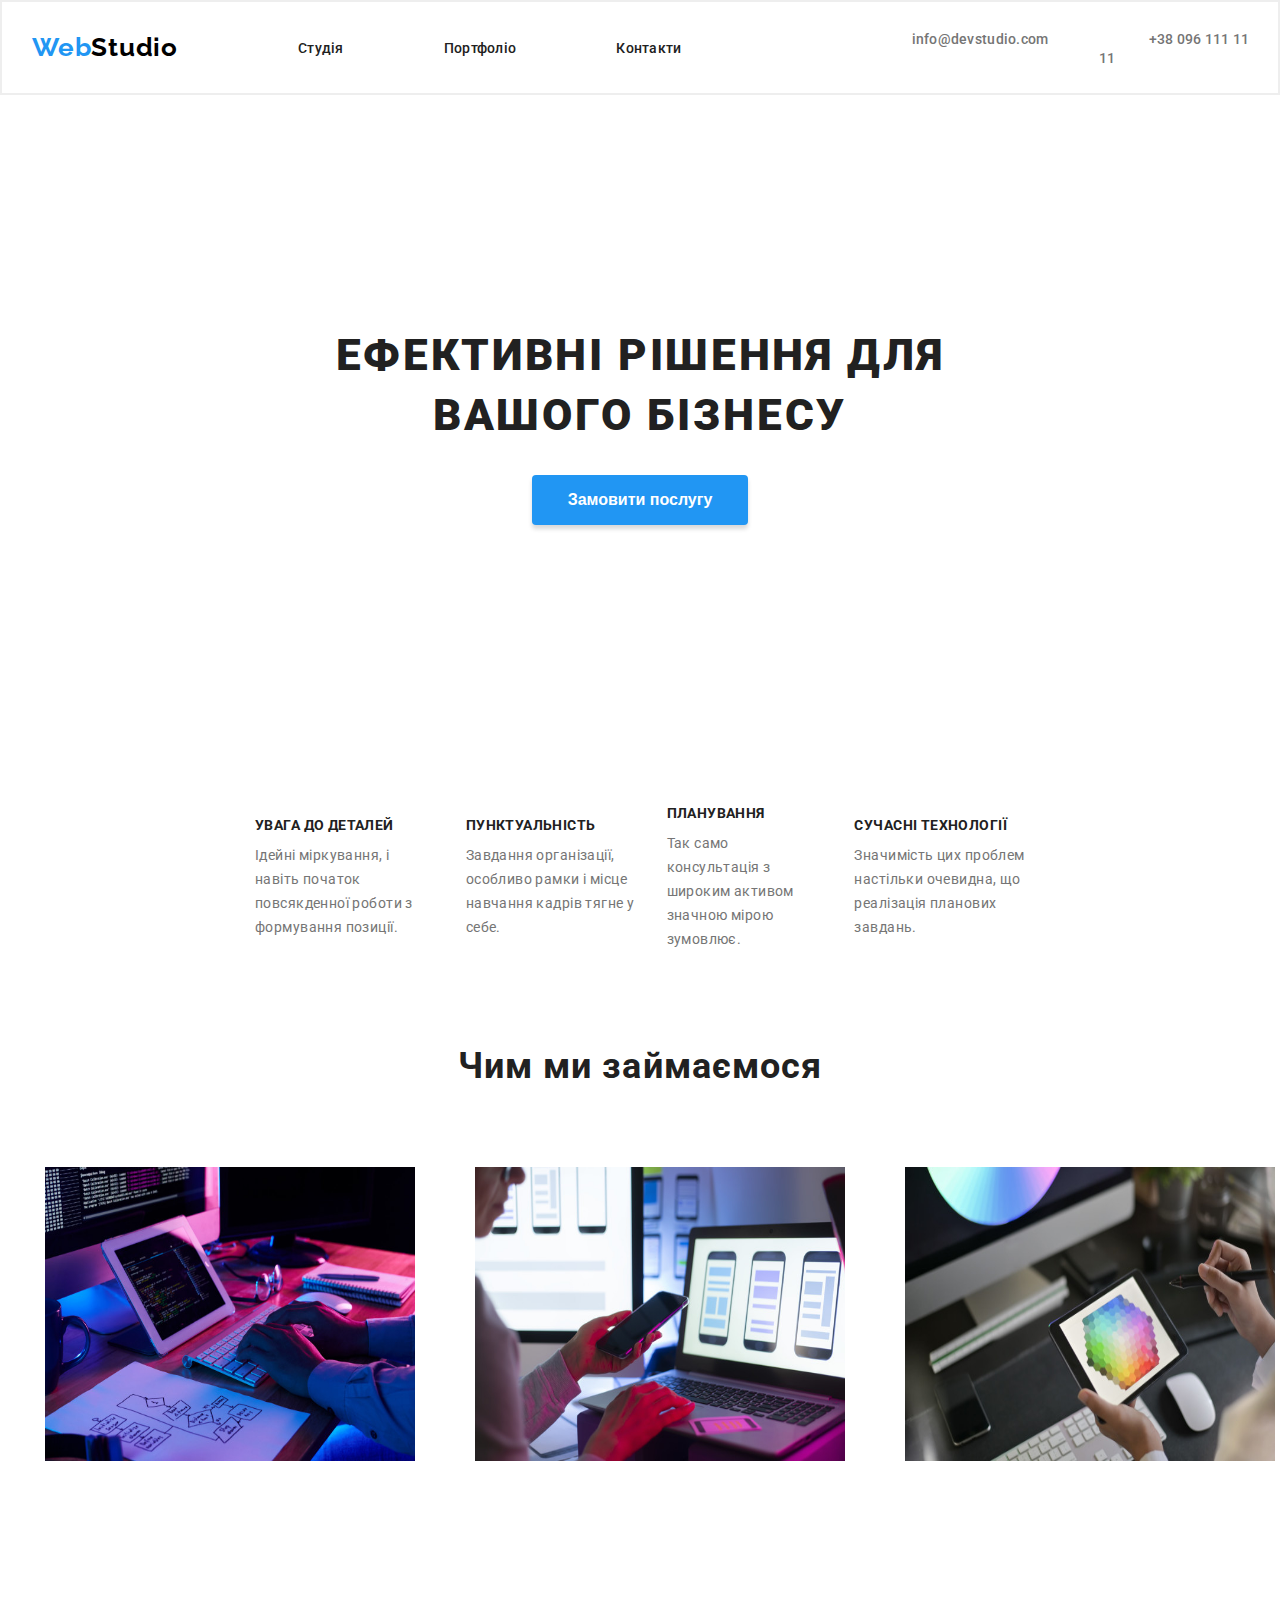
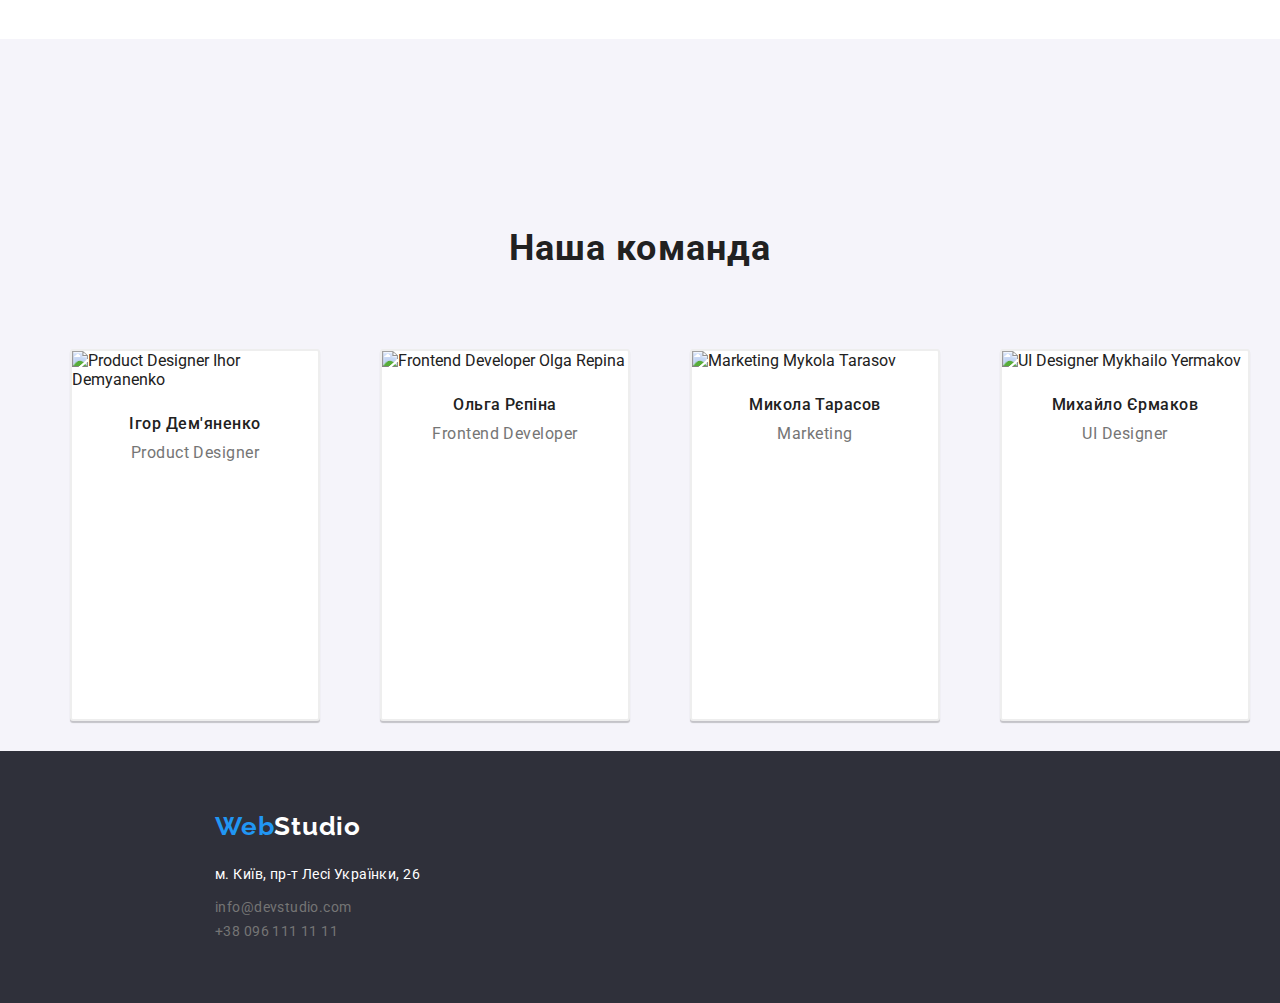
==== commit 68fab5a3: "again mistakes" ====
--- a/index.html
+++ b/index.html
@@ -6,7 +6,6 @@
     <meta name="viewport" content="width=device-width, initial-scale=1.0">
     <title>WebStudio</title>
     <link rel="stylesheet" href="./css/style.css" />
-    <link rel="stylesheet" href="./css/reset.scss" />
         <link href="https://fonts.googleapis.com/css2?family=Roboto:wght@400;500;700;900&display=swap" rel="stylesheet"/>
         <link href="https://fonts.googleapis.com/css2?family=Raleway:wght@700&display=swap" rel="stylesheet"/>
 </head>
@@ -19,7 +18,7 @@
                                 <ul class = "social-links">
                                         <li><a href = "">Студія</a></li>
                                             <li><a href = "portfolio.html">Портфоліо</a></li>
-                                        <li><a href = "">Контакти</li></a>
+                                        <li><a href = "">Контакти</a></li>
                                     </ul>
                                 <ul class = "contact">
                                         <li><a href = "mailto: info@devstudio.com">info@devstudio.com</a></li>
@@ -33,12 +32,11 @@
                                 <!-- I SELECTION-->
             <section class = "direction-first">
                 <h1 class = "first-title">Ефективні рішення для <br> вашого бізнесу</h1>
-                    <button type = "button" class = "button">Замовити послугу</button>
+                    <button type ="button" class ="button">Замовити послугу</button>
             </section>
                                 <!-- II SELECTION-->
-            <section>
-                <ul class = "information">
-                    <div class = "direction-inform">
+            <section class = "information">
+                <ul class = "direction-inform">
                 <li>
                     <h3>УВАГА ДО ДЕТАЛЕЙ</h3>
                         <p>Ідейні міркування, і навіть початок повсякденної роботи з формування позиції.</p>
@@ -56,7 +54,6 @@
                         <p>Значимість цих проблем настільки очевидна, що реалізація планових завдань.</p>
             </li>
                 </ul>
-            </div>
                                 <!--BELOW-->
             <h2 class = "title">Чим ми займаємося</h2>
                 <ul class = "images-page-one">
@@ -69,32 +66,36 @@
                 </ul>
             </section>
                                 <!-- III SELECTION-->
-                <section class = "selection-color">
-            <h2 class = "title-two">Наша команда</h2>
+                                <section class = "selection-color">
+            <h2 class = "title">Наша команда</h2>
                 <ul class = "our-team">
                     <li class = "card-our">
-                        <img src=".//images/4.jpg" alt="Чоловік"/>
+                        <img src=".//images/4.jpg" alt="Product Designer Ihor Demyanenko"
+                        height="260"/>
                     <div class = "our-text-direction">
                         <h3>Ігор Дем'яненко</h3>
                         <p>Product Designer</p>
                     </div>
                 </li>
                     <li class = "card-our">
-                        <img src=".//images/5.jpg" alt="Жінка"/>
+                        <img src=".//images/5.jpg" alt="Frontend Developer Olga Repina"
+                        height = "260px"/>
                     <div class = "our-text-direction">
                         <h3>Ольга Рєпіна</h3>
                         <p>Frontend Developer</p>
                     </div>
                 </li>   
                     <li class = "card-our">
-                        <img src=".//images/6.jpg" alt="Чоловік"/>
+                        <img src=".//images/6.jpg" alt="Marketing Mykola Tarasov"
+                        height = "260px"/>
                     <div class = "our-text-direction">
                         <h3>Микола Тарасов</h3>
                         <p>Marketing</p>
                     </div>
                 </li>   
                     <li class = "card-our">
-                        <img src=".//images/7.jpg" alt="Чоловік"/>
+                        <img src=".//images/7.jpg" alt="UI Designer Mykhailo Yermakov"
+                        height = "260px"/>
                     <div class = "our-text-direction">
                         <h3>Михайло Єрмаков</h3>
                         <p>UI Designer</p>
--- a/css/style.css
+++ b/css/style.css
@@ -31,10 +31,13 @@
 }
 .logo {
     text-decoration: none;
-    font-family: "Raleway", sans-serif;
-    color: #2196F3;
+    font-family: "Raleway";
+    font-style: normal;
+    font-weight: 700;
     font-size: 26px;
     line-height: 31px;
+    letter-spacing: 0.03em;
+    color: #2196F3;
 }
 .social-links {
     list-style: none;
@@ -45,30 +48,33 @@
 .social-links a {
     text-decoration: none;
     color: #212121;
-    font-size: 14px;
+    font-style: normal;
+    font-size: 14px;
+    line-height: 16px;
     font-weight: 500;
+    letter-spacing: 0.02em;
+
+    padding: 50px;
+    
+}
+.social-links :hover {
+    color: #2196F3;
+}
+.contact {
+    list-style: none;
+    display: flex;
+
+}
+.contact a{
+    text-decoration: none;
+    font-style: normal;
+    font-weight: 500;
+    font-size: 14px;
     line-height: 16px;
-
+    color: #757575;
+    letter-spacing: 0.02em;
 
     padding: 50px;
-    
-}
-.social-links :hover {
-    color: #2196F3;
-}
-.contact {
-    list-style: none;
-    display: flex;
-
-}
-.contact a{
-    text-decoration: none;
-    color: #757575;
-    font-weight: 500;
-    font-style: normal;
-    font-size: 14px;
-
-    padding: 50px;
 }
 .contact :hover {
     color: #2196F3;
@@ -76,10 +82,14 @@
 
 
 .first-title {
+    font-style: normal;
+    font-weight: 900;
     font-size: 44px;
     line-height: 60px;
     text-align: center;
-
+    letter-spacing: 0.06em;
+    text-transform: uppercase;
+    
     padding: 30px;
 }
 .direction-first {
@@ -97,33 +107,57 @@
     background-color: #2196F3;
     border-radius: 4px;
     border: 0px;
-    font-size: 16px;
+        font-style: normal;
+        font-weight: 700;
+        font-size: 16px;
+        line-height: 30px;
     color: white;
     box-shadow: 0px 4px 4px 0px #00000026;
     cursor: pointer;
+
 }
 .direction-inform {
-    display: flex;
-    justify-content: center;
-    align-items: center;
-
-}
+    list-style: none;
+    display: flex;
+    justify-content: center;
+    align-items: center;
+}
+
 .information {
-    list-style: none;
-    font-size: 14px;
-    line-height: 1.4;
-
     margin: 94px 215px;
 }
-  
-.information p{
-    color: #757575;
-    font-weight: 400;
-    font-weight: 400;
+.information h3 {
+    font-size: 14px;
+    font-style: normal;
+    font-weight: 700;
+    line-height: 16px;
+    letter-spacing: 0.03em;
+    text-transform: uppercase;
+    margin-bottom: 10px;
+}
+
+.information p {
+    font-style: normal;
+    font-weight: 400;
+    color: #757575;
+    font-size: 14px;
     line-height: 24px;
-   
-    padding-top: 10px;
-    padding-right: 30px;
+    letter-spacing: 0.03em;
+
+    margin-right: 30px;
+}
+.title {
+    font-style: normal;
+    font-weight: 700;
+    font-size: 36px;
+    line-height: 42px;
+    letter-spacing: 0.03em;
+    display: flex;
+    justify-content: center;
+    align-items: center;
+    
+    margin-top: 94px;
+    margin-bottom: 50px;
 }
 .images-page-one { 
     list-style: none;
@@ -137,19 +171,9 @@
     margin: 30px;
     padding-bottom: 50px;
 }
-.title {
-    font-size: 36px;
-    font-style: Bold;
-    line-height: 1.6;
-    display: flex;
-    justify-content: center;
-    align-items: center;
-
-    padding-bottom: 20px;
-}
 .selection-color {
     background-color: #F5F4FA;
-    
+    padding-top: 94px;
 }
 .title-two {
     font-size: 36px;
@@ -158,35 +182,38 @@
     display: flex;
     justify-content: center;
     align-items: center;
-    padding: 94px 50px;
+   
 }
 .our-team {
     list-style: none;
     display: flex;
     justify-content: center;
     align-items: center;
-    padding-bottom: 94px;
-}
-.our-team img {
-    width: 270px;
-    height: 260px;
-
-}
-
+
+    -bottom: 94px;
+}
 .our-team h3 {
+    font-style: normal;
+    font-weight: 500;
     font-size: 16px;
-    font-weight: 500;
-    line-height: 1.2;
-
+    line-height: 19px;
+    letter-spacing: 0.03em;
+    text-align: center;
+    
     padding-bottom: 10px;
 }
 
 .our-team p {
-    color: #757575;
+    font-style: normal;
     font-weight: 400;
     font-size: 16px;
-    
-    
+    line-height: 19px;
+    color: #757575;
+    letter-spacing: 0.03em;
+
+    text-align: center;
+
+
 }
 .our-text-direction {
     display: flex;
@@ -208,10 +235,13 @@
 }
 .footer-logo {
     text-decoration: none;
-    font-family: "Raleway", sans-serif;
-    color: #2196F3;
+    font-family: "Raleway";
+    font-style: normal;
+    font-weight: 700;
     font-size: 26px;
     line-height: 31px;
+    color: #2196F3;
+    letter-spacing: 0.03em;
 
     margin-top: 60px;
     margin-left: 215px;
@@ -219,11 +249,12 @@
 .footer-text {
     text-decoration: none;
     list-style: none;
-    line-height: 1.4;
-    font-size: 14px;
-    font-style: normal;
-    font-weight: 400;
+    font-style: normal;
+    font-weight: 400;
+    font-size: 14px;
+    line-height: 24px;
     color: white;
+    letter-spacing: 0.03em;
 
     margin: 20px 215px;
 }
@@ -236,12 +267,12 @@
 }
 .contact-two a{
     text-decoration: none;
-    color: #757575;
-    font-weight: 500;
-    font-style: normal;
-    font-size: 14px;
-    
-    
+    font-style: normal;
+    font-weight: 400;
+    font-size: 14px;
+    color: #757575;
+    line-height: 24px;
+    letter-spacing: 0.03em;
 }
 .contact-two :hover {
     color: #2196F3;
@@ -260,15 +291,20 @@
 }
 .second-button {
     list-style: none;
+    font-style: normal;
+    font-weight: 500;
     font-size: 16px;
+    line-height: 26px;
+    letter-spacing: 0.03em;
+    text-align: center;
     background-color: #F5F4FA;
     border-radius: 4px;
     border: 0px;
     color: black;
-    font-weight: 500;
     cursor: pointer;
+
     padding: 10px;
-    margin: 8px 10px; 
+    margin-right: 8px; 
 }   
 .second-button:hover {
     background-color: #2196F3;
@@ -299,30 +335,33 @@
 
     margin-bottom: 94px;
 }
-.box img {
-    width: 370px; 
-    height: 294px;
-}
+
 .second-card-text {
     padding: 20px 24px;
 }
 
 .box h3{
-    font-size: 18;
+    font-style: normal;
+    font-size: 18px;
+    font-weight: 700;
     color: #212121;
+    line-height: 36px;
+    letter-spacing: 0.06em;
+}
+.box p {
+    font-style: normal;
+    font-weight: 400;
+    font-size: 16px;
+    line-height: 30px;
+    color: #757575;
     line-height: 2.0;
-    font-weight: bold;
-    letter-spacing: 6%;
-}
-.box p {
-    font-size: 16;
-    color: #757575;
-    line-height: 2.0;
-    font-weight: 400;
-    letter-spacing: 3%;
+    letter-spacing: 0.03em;
+
     padding-top: 4px;
 }
 .second-card {
+    height: 404px;
+    width: 370px;
     border: 2px solid #EEEEEE;
     background: #FFFFFF;
     
